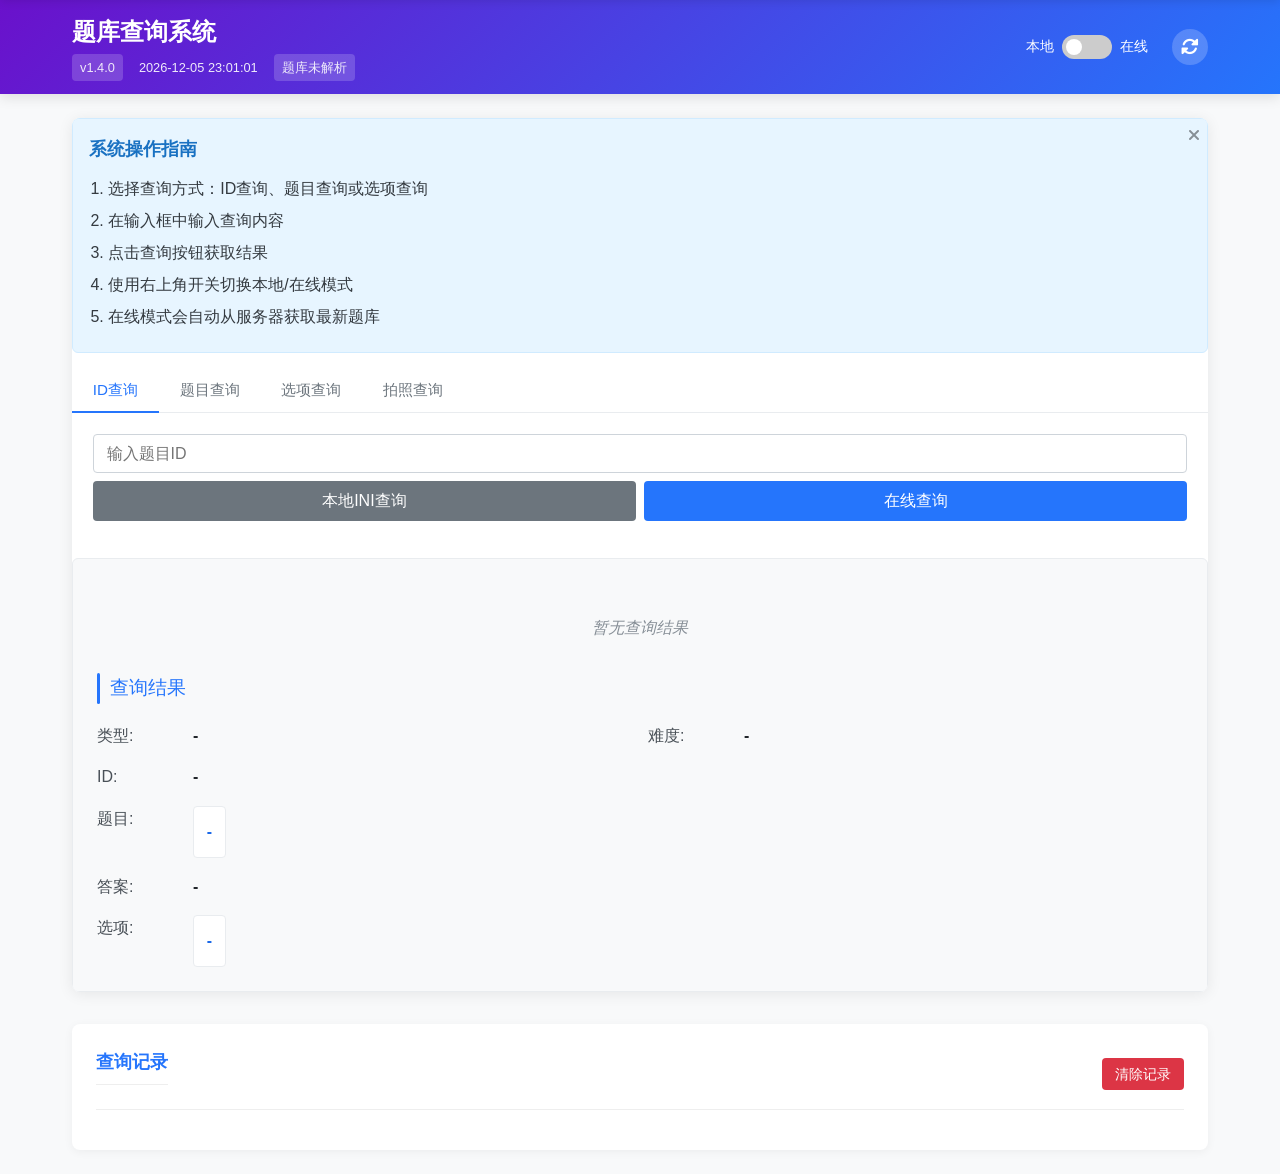
==== index.html @ 70f5b224 "Add files via upload" ====
<!DOCTYPE html>
<html lang="zh-CN">

<head>
    <meta charset="UTF-8">
    <meta name="viewport" content="width=device-width, initial-scale=1.0">
    <title>题库查询系统</title>
    <link rel="stylesheet" href="css/style.css">
    <link rel="stylesheet" href="https://cdnjs.cloudflare.com/ajax/libs/font-awesome/6.0.0-beta3/css/all.min.css">
</head>

<body>
    <!-- 全局提示条 -->
    <div class="alert-bar" id="alertBar"></div>

    <header class="header">
        <div class="header-content">
            <div class="header-left">
                <h1>题库查询系统</h1>
                <div class="header-meta">
                    <span class="version">v1.4.0</span>
                    <span class="current-time" id="currentTime"></span>
                    <span class="parse-status" id="parseStatus">题库未解析</span>
                </div>
            </div>
            <div class="header-controls">
                <div class="toggle-container">
                    <span class="toggle-label">本地</span>
                    <label class="toggle-switch">
                        <input type="checkbox" id="modeToggle">
                        <span class="slider"></span>
                    </label>
                    <span class="toggle-label">在线</span>
                </div>
                <button class="refresh-button" id="refreshButton" title="刷新数据">
                    <i class="fas fa-sync-alt"></i>
                </button>
            </div>
        </div>
    </header>

    <main class="content">
        <div class="search-container">
            <!-- 公告栏 -->
            <div class="notice-tab active" id="noticeTab">
                <div class="notice-content">
                    <h3>系统操作指南</h3>
                    <ol>
                        <li>选择查询方式：ID查询、题目查询或选项查询</li>
                        <li>在输入框中输入查询内容</li>
                        <li>点击查询按钮获取结果</li>
                        <li>使用右上角开关切换本地/在线模式</li>
                        <li>在线模式会自动从服务器获取最新题库</li>
                    </ol>
                </div>
                <button class="close-notice" id="closeNotice">
                    <i class="fas fa-times"></i>
                </button>
            </div>

            <div class="search-tabs">
                <button class="tab-button active" data-tab="id-tab">ID查询</button>
                <button class="tab-button" data-tab="question-tab">题目查询</button>
                <button class="tab-button" data-tab="option-tab">选项查询</button>
                <button class="tab-button" data-tab="camera-tab">拍照查询</button>
            </div>

            <!-- 修改后的ID查询表单 -->
            <div class="tab-content active" id="id-tab">
                <form class="search-form">
                    <input type="text" placeholder="输入题目ID" id="idInput">
                    <div class="query-buttons">
                        <button type="button" class="local-query">本地INI查询</button>
                        <button type="button" class="online-query">在线查询</button>
                    </div>
                </form>
            </div>

            <!-- 修改后的题目查询和选项查询表单 -->
            <div class="tab-content" id="question-tab">
                <form class="search-form">
                    <input type="text" placeholder="输入题目关键词">
                    <button type="submit">查询</button>
                </form>
            </div>

            <div class="tab-content" id="option-tab">
                <form class="search-form">
                    <input type="text" placeholder="输入选项内容">
                    <button type="submit">查询</button>
                </form>
            </div>

            <!-- 添加拍照识别页面 -->
            <div class="tab-content" id="camera-tab">
                <div class="camera-container">
                    <video id="cameraPreview" playsinline autoplay></video>
                    <canvas id="photoCanvas" style="display:none;"></canvas>
                    <div class="camera-controls">
                        <button id="toggleCamera">切换摄像头</button>
                        <button id="takePhoto">拍照</button>
                    </div>
                </div>
            </div>

            <!-- 统一结果展示 -->
            <div class="tab-content result-content" id="result-tab">
                <h3 class="result-title">查询结果</h3>
                <div class="result-grid">
                    <div class="result-item">
                        <label>类型:</label>
                        <span class="highlight" id="result-type">-</span>
                    </div>
                    <div class="result-item">
                        <label>难度:</label>
                        <span class="highlight" id="result-difficulty">-</span>
                    </div>
                    <div class="result-item">
                        <label>ID:</label>
                        <span class="highlight" id="result-id">-</span>
                    </div>
                    <div class="result-item full-width">
                        <label>题目:</label>
                        <div class="result-value highlight" id="result-question">-</div>
                    </div>
                    <div class="result-item">
                        <label>答案:</label>
                        <span class="highlight answer" id="result-answer">-</span>
                    </div>
                    <div class="result-item full-width">
                        <label>选项:</label>
                        <div class="result-value highlight" id="result-options">-</div>
                    </div>
                </div>
            </div>


        </div>
        <!-- 在查询记录部分添加清除按钮 -->
        <div class="query-history">
            <div class="history-header">
                <h3>查询记录</h3>
                <button class="clear-history" id="clearHistory">清除记录</button>
            </div>
            <ul id="historyList"></ul>
        </div>
    </main>

    <script src="js/script.js"></script>
</body>

</html>
---- css/style.css ----
/* 全局样式 */
* {
    margin: 0;
    padding: 0;
    box-sizing: border-box;
    font-family: 'Segoe UI', Tahoma, Geneva, Verdana, sans-serif;
}

body {
    background-color: #f8f9fa;
    color: #343a40;
    line-height: 1.6;
}

/* 动画效果 */
@keyframes fadeIn {
    from { opacity: 0; transform: translateY(10px); }
    to { opacity: 1; transform: translateY(0); }
}

@keyframes slideDown {
    from { transform: translateY(-100%); }
    to { transform: translateY(0); }
}

@keyframes pulse {
    0% { transform: scale(1); }
    50% { transform: scale(1.05); }
    100% { transform: scale(1); }
}

/* 全局提示条 */
.alert-bar {
    position: fixed;
    top: 0;
    left: 0;
    right: 0;
    padding: 12px 20px;
    text-align: center;
    font-weight: 500;
    z-index: 1000;
    transform: translateY(-100%);
    transition: all 0.4s cubic-bezier(0.68, -0.55, 0.265, 1.55);
    box-shadow: 0 2px 10px rgba(0, 0, 0, 0.1);
}

.alert-bar.show {
    transform: translateY(0);
    animation: slideDown 0.4s forwards;
}

.alert-bar.info {
    background-color: #d1ecf1;
    color: #0c5460;
    border-bottom: 1px solid #bee5eb;
}

.alert-bar.warning {
    background-color: #fff3cd;
    color: #856404;
    border-bottom: 1px solid #ffeeba;
}

.alert-bar.error {
    background-color: #f8d7da;
    color: #721c24;
    border-bottom: 1px solid #f5c6cb;
}

/* 头部样式 */
.header {
    background: linear-gradient(135deg, #6a11cb 0%, #2575fc 100%);
    color: white;
    padding: 0.8rem 0;
    box-shadow: 0 4px 12px rgba(0, 0, 0, 0.1);
    position: relative;
    z-index: 100;
    transition: all 0.3s ease;
}

.header-content {
    display: flex;
    justify-content: space-between;
    align-items: center;
    padding: 0 2rem;
    max-width: 1200px;
    margin: 0 auto;
}

.header-left {
    display: flex;
    flex-direction: column;
}

.header h1 {
    font-size: 1.5rem;
    font-weight: 600;
    margin-bottom: 0.2rem;
    transition: all 0.3s ease;
}

.header-meta {
    display: flex;
    gap: 1rem;
    font-size: 0.8rem;
    opacity: 0.9;
    align-items: center;
}

.version {
    background-color: rgba(255, 255, 255, 0.2);
    padding: 0.2rem 0.5rem;
    border-radius: 4px;
    transition: all 0.3s ease;
}

.current-time {
    display: inline-flex;
    align-items: center;
}

.parse-status {
    background-color: rgba(255, 255, 255, 0.2);
    padding: 0.2rem 0.5rem;
    border-radius: 4px;
    transition: all 0.3s ease;
}

.parse-status.parsed {
    background-color: rgba(40, 167, 69, 0.2);
}

.header-controls {
    display: flex;
    align-items: center;
    gap: 1.5rem;
}

/* 公告栏样式 */
.notice-tab {
    background-color: #e7f5ff;
    border: 1px solid #d0ebff;
    border-radius: 6px;
    padding: 1rem;
    margin-bottom: 1rem;
    position: relative;
    transition: all 0.3s ease;
    display: none;
}

.notice-tab.active {
    display: block;
    animation: fadeIn 0.5s ease-out;
}

.notice-content h3 {
    color: #1971c2;
    margin-bottom: 0.8rem;
    font-size: 1.1rem;
}

.notice-content ol {
    padding-left: 1.2rem;
    margin-bottom: 0;
}

.notice-content li {
    margin-bottom: 0.4rem;
}

.close-notice {
    position: absolute;
    top: 0.5rem;
    right: 0.5rem;
    background: none;
    border: none;
    color: #868e96;
    cursor: pointer;
    font-size: 1rem;
    transition: all 0.2s;
}

.close-notice:hover {
    color: #495057;
    transform: scale(1.1);
}

/* 切换按钮样式 */
.toggle-container {
    display: flex;
    align-items: center;
    gap: 0.5rem;
}

.toggle-label {
    font-size: 0.9rem;
    font-weight: 500;
    transition: all 0.3s ease;
}

.toggle-switch {
    position: relative;
    display: inline-block;
    width: 50px;
    height: 24px;
}

.toggle-switch input {
    opacity: 0;
    width: 0;
    height: 0;
}

.slider {
    position: absolute;
    cursor: pointer;
    top: 0;
    left: 0;
    right: 0;
    bottom: 0;
    background-color: #ccc;
    transition: .4s;
    border-radius: 24px;
}

.slider:before {
    position: absolute;
    content: "";
    height: 16px;
    width: 16px;
    left: 4px;
    bottom: 4px;
    background-color: white;
    transition: .4s;
    border-radius: 50%;
}

input:checked + .slider {
    background-color: #28a745;
}

input:checked + .slider:before {
    transform: translateX(26px);
}

/* 刷新按钮样式 */
.refresh-button {
    background-color: rgba(255, 255, 255, 0.2);
    border: none;
    color: white;
    font-size: 1.1rem;
    cursor: pointer;
    padding: 0.5rem;
    border-radius: 50%;
    width: 36px;
    height: 36px;
    display: flex;
    align-items: center;
    justify-content: center;
    transition: all 0.3s cubic-bezier(0.25, 0.8, 0.25, 1);
}

.refresh-button:hover {
    background-color: rgba(255, 255, 255, 0.3);
    transform: scale(1.1);
}

.refresh-button.refreshing {
    animation: spin 0.7s linear infinite, pulse 1.5s infinite;
}

@keyframes spin {
    0% { transform: rotate(0deg) scale(1); }
    100% { transform: rotate(360deg) scale(1); }
}

/* 内容区域样式 */
.content {
    max-width: 1200px;
    margin: 1.5rem auto;
    padding: 0 2rem;
    animation: fadeIn 0.6s ease-out;
}

.search-container {
    background-color: white;
    border-radius: 8px;
    box-shadow: 0 2px 15px rgba(0, 0, 0, 0.08);
    overflow: hidden;
    transition: all 0.3s ease;
}

.search-tabs {
    display: flex;
    border-bottom: 1px solid #e9ecef;
}

.tab-button {
    padding: 0.7rem 1.3rem;
    background: none;
    border: none;
    cursor: pointer;
    font-size: 0.95rem;
    color: #6c757d;
    position: relative;
    transition: all 0.3s cubic-bezier(0.25, 0.8, 0.25, 1);
}

.tab-button:hover {
    color: #495057;
    background-color: #f8f9fa;
    transform: translateY(-2px);
}

.tab-button.active {
    color: #2575fc;
    font-weight: 500;
}

.tab-button.active:after {
    content: '';
    position: absolute;
    bottom: -1px;
    left: 0;
    width: 100%;
    height: 2px;
    background-color: #2575fc;
    animation: widthGrow 0.3s ease-out;
}

@keyframes widthGrow {
    from { width: 0; }
    to { width: 100%; }
}

.tab-content {
    display: none;
    padding: 1.3rem;
    animation: fadeIn 0.4s ease-out;
}

.tab-content.active {
    display: block;
}

.search-form {
    display: flex;
    margin-bottom: 0;
    gap: 0.5rem;
    flex-direction: column;
    animation: fadeIn 0.5s ease-out;
}

.search-form input {
    padding: 0.6rem 0.8rem;
    flex-grow: 1;
    border: 1px solid #ced4da;
    border-radius: 4px;
    font-size: 1rem;
    transition: all 0.3s ease;
}

.search-form input:focus {
    outline: none;
    border-color: #2575fc;
    box-shadow: 0 0 0 0.2rem rgba(37, 117, 252, 0.25);
    transform: translateY(-1px);
}

/* 修改搜索表单按钮样式 */
.search-form button[type="submit"] {
    padding: 0.6rem 1.2rem;
    background-color: #2575fc;
    color: white;
    border: none;
    border-radius: 4px;
    cursor: pointer;
    font-size: 1rem;
    transition: all 0.3s cubic-bezier(0.25, 0.8, 0.25, 1);
    width: 100%;
}

.search-form button[type="submit"]:hover {
    background-color: #1a68e8;
    transform: translateY(-2px);
    box-shadow: 0 4px 8px rgba(0, 0, 0, 0.1);
}

.query-buttons {
    display: flex;
    gap: 0.5rem;
}

.query-buttons button {
    flex: 1;
    padding: 0.6rem 1.2rem;
    color: white;
    border: none;
    border-radius: 4px;
    cursor: pointer;
    font-size: 1rem;
    transition: all 0.3s cubic-bezier(0.25, 0.8, 0.25, 1);
}

/* 添加查询记录样式 */
.query-history {
    margin-top: 2rem;
    background-color: white;
    border-radius: 8px;
    padding: 1.5rem;
    box-shadow: 0 2px 10px rgba(0, 0, 0, 0.05);
}

.query-history h3 {
    color: #2575fc;
    margin-bottom: 1rem;
    font-size: 1.1rem;
    border-bottom: 1px solid #eee;
    padding-bottom: 0.5rem;
}

#historyList {
    list-style: none;
}

#historyList li {
    padding: 0.8rem 1rem;
    border-bottom: 1px solid #f0f0f0;
    cursor: pointer;
    transition: all 0.2s;
}

#historyList li:hover {
    background-color: #f8f9fa;
    color: #2575fc;
}

#historyList li:last-child {
    border-bottom: none;
}

/* 添加暂无查询提示样式 */
.result-content.empty::before {
    content: "暂无查询结果";
    display: block;
    text-align: center;
    color: #868e96;
    font-style: italic;
    padding: 2rem 0;
}

.local-query {
    background-color: #6c757d;
}

.local-query:hover {
    background-color: #5a6268;
    transform: translateY(-2px);
    box-shadow: 0 4px 8px rgba(0, 0, 0, 0.1);
}

.online-query {
    background-color: #2575fc;
}

.online-query:hover {
    background-color: #1a68e8;
    transform: translateY(-2px);
    box-shadow: 0 4px 8px rgba(0, 0, 0, 0.1);
}

/* 结果内容样式 */
.result-content {
    border: 1px solid #e9ecef;
    border-radius: 6px;
    padding: 1.5rem;
    background-color: #f8f9fa;
    margin-top: 1rem;
    animation: fadeIn 0.5s ease-out;
}

.result-title {
    margin-bottom: 1.2rem;
    color: #2575fc;
    font-size: 1.2rem;
    font-weight: 500;
    position: relative;
    padding-left: 0.8rem;
}

.result-title:before {
    content: '';
    position: absolute;
    left: 0;
    top: 0;
    bottom: 0;
    width: 3px;
    background-color: #2575fc;
    border-radius: 2px;
}

.result-grid {
    display: grid;
    grid-template-columns: repeat(2, 1fr);
    gap: 1rem;
}

.result-item {
    display: flex;
    align-items: flex-start;
    animation: fadeIn 0.6s ease-out;
}

.result-item.full-width {
    grid-column: span 2;
}

.result-item label {
    font-weight: 500;
    color: #495057;
    min-width: 80px;
    margin-right: 1rem;
    transition: all 0.3s ease;
}

.result-item span, .result-value {
    color: #212529;
    word-break: break-word;
    transition: all 0.3s ease;
}

.result-value {
    background-color: white;
    padding: 0.8rem;
    border-radius: 4px;
    border: 1px solid #e9ecef;
    white-space: pre-line;
    line-height: 1.5;
}

/* 强调效果 */
.highlight {
    font-weight: 600;
    color: #1a68e8;
    transition: all 0.3s ease;
}

.answer {
    color: #28a745;
    font-weight: 700;
    animation: pulse 1s ease-in-out;
}

/* 响应式设计 */
@media (max-width: 768px) {
    .header-content {
        flex-direction: column;
        align-items: stretch;
        gap: 0.8rem;
        padding: 0.8rem;
    }
    
    .header-left {
        margin-bottom: 0.3rem;
    }
    
    .header h1 {
        font-size: 1.3rem;
    }
    
    .header-meta {
        flex-wrap: wrap;
    }
    
    .header-controls {
        justify-content: space-between;
    }
    
    .search-tabs {
        overflow-x: auto;
    }
    
    .tab-button {
        padding: 0.6rem 0.9rem;
        font-size: 0.9rem;
        white-space: nowrap;
    }
    
    .query-buttons {
        flex-direction: column;
    }
    
    .result-grid {
        grid-template-columns: 1fr;
    }
    
    .result-item.full-width {
        grid-column: span 1;
    }
    
    .result-item {
        flex-direction: column;
        gap: 0.3rem;
    }
    
    .result-item label {
        margin-right: 0;
    }
    
    .content {
        padding: 0 1rem;
        margin: 1rem auto;
    }
}


/* 查询记录头部样式 */
.history-header {
    display: flex;
    justify-content: space-between;
    align-items: center;
    margin-bottom: 1rem;
    border-bottom: 1px solid #eee;
    padding-bottom: 0.5rem;
}

.clear-history {
    background-color: #dc3545;
    color: white;
    border: none;
    padding: 0.4rem 0.8rem;
    border-radius: 4px;
    cursor: pointer;
    font-size: 0.9rem;
    transition: all 0.2s;
}

.clear-history:hover {
    background-color: #c82333;
}

/* 拍照识别页面样式 */
.camera-container {
    display: flex;
    flex-direction: column;
    align-items: center;
    gap: 1rem;
}

#cameraPreview {
    width: 100%;
    max-width: 600px;
    background-color: #000;
    border-radius: 8px;
}

#photoCanvas {
    width: 100%;
    max-width: 600px;
    border-radius: 8px;
    display: none;
}

.camera-controls {
    display: flex;
    gap: 1rem;
    justify-content: center;
    width: 100%;
}

.camera-controls button {
    padding: 0.6rem 1.2rem;
    background-color: #2575fc;
    color: white;
    border: none;
    border-radius: 4px;
    cursor: pointer;
    font-size: 1rem;
    transition: all 0.3s;
}

.camera-controls button:hover {
    background-color: #1a68e8;
    transform: translateY(-2px);
}

.camera-controls button#toggleCamera {
    background-color: #6c757d;
}

.camera-controls button#toggleCamera:hover {
    background-color: #5a6268;
}
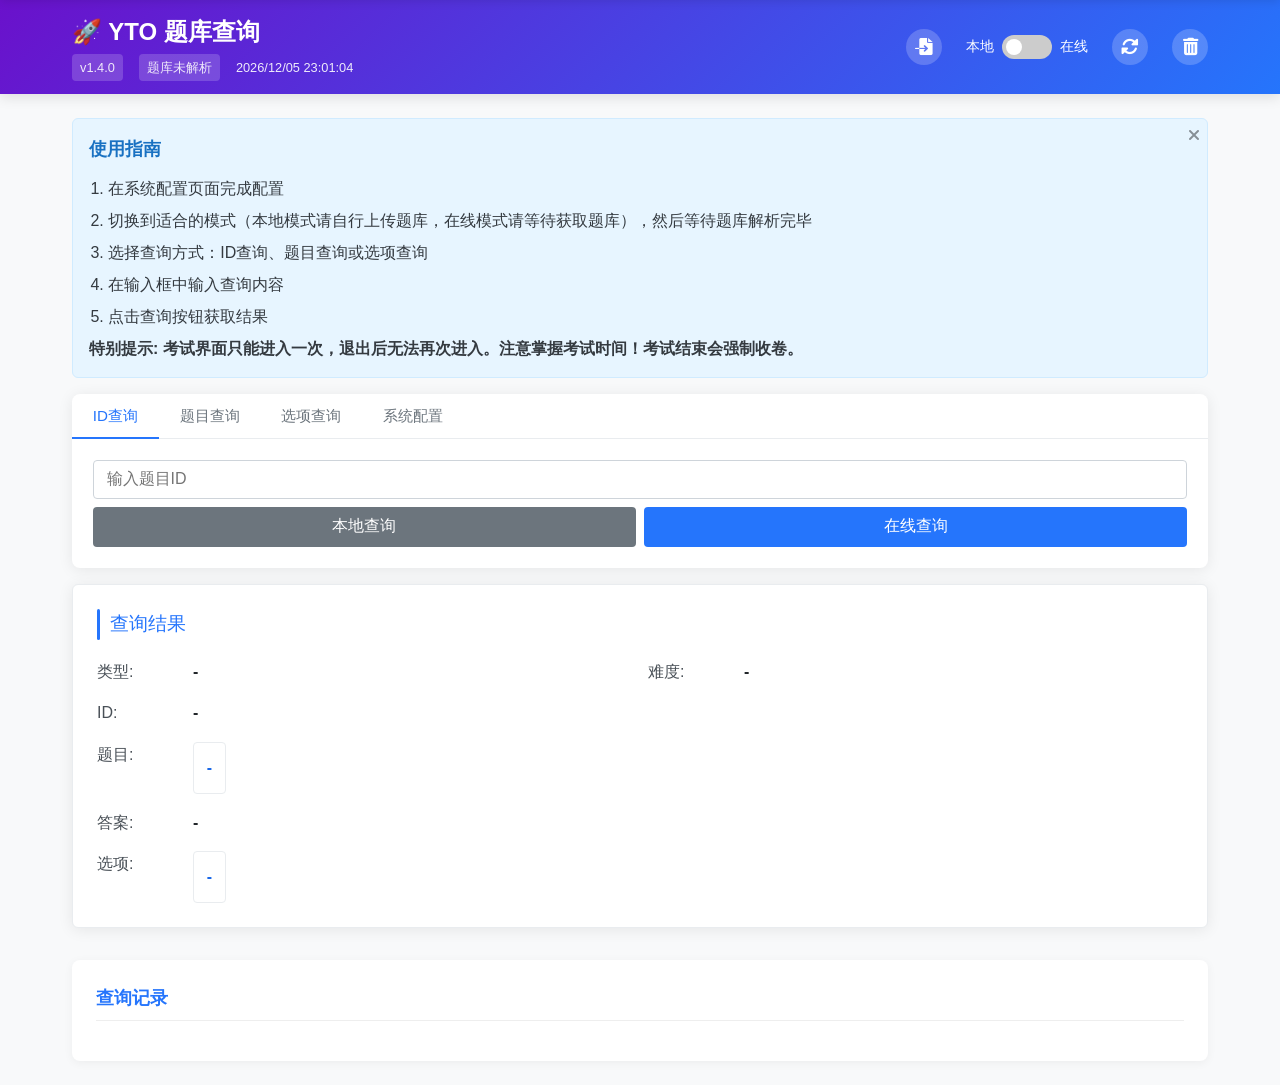
==== commit 50275811: "Add files via upload" ====
--- a/index.html
+++ b/index.html
@@ -4,7 +4,8 @@
 <head>
     <meta charset="UTF-8">
     <meta name="viewport" content="width=device-width, initial-scale=1.0">
-    <title>题库查询系统</title>
+    <title>YTO 题库查询系统</title>
+    <link rel="icon" href="favicon.ico" type="image/x-icon">
     <link rel="stylesheet" href="css/style.css">
     <link rel="stylesheet" href="https://cdnjs.cloudflare.com/ajax/libs/font-awesome/6.0.0-beta3/css/all.min.css">
 </head>
@@ -16,53 +17,61 @@
     <header class="header">
         <div class="header-content">
             <div class="header-left">
-                <h1>题库查询系统</h1>
+                <h1>🚀 YTO 题库查询</h1>
                 <div class="header-meta">
                     <span class="version">v1.4.0</span>
+                    <span class="parse-status" id="parseStatus">题库未解析</span>
                     <span class="current-time" id="currentTime"></span>
-                    <span class="parse-status" id="parseStatus">题库未解析</span>
                 </div>
             </div>
             <div class="header-controls">
+                <button class="import-button" id="importButton" title="导入题库" style="display: none;">
+                    <i class="fas fa-file-import"></i>
+                </button>
                 <div class="toggle-container">
                     <span class="toggle-label">本地</span>
                     <label class="toggle-switch">
-                        <input type="checkbox" id="modeToggle">
+                        <input type="checkbox" id="modeToggle" title="点击切换模式">
                         <span class="slider"></span>
                     </label>
                     <span class="toggle-label">在线</span>
                 </div>
-                <button class="refresh-button" id="refreshButton" title="刷新数据">
+                <button class="refresh-button" id="refreshButton" title="重新获取题库">
                     <i class="fas fa-sync-alt"></i>
+                </button>
+                <button class="delete-button" id="deleteButton" title="清除所有记录">
+                    <i class="fas fa-trash-alt"></i>
                 </button>
             </div>
         </div>
     </header>
 
     <main class="content">
+
+        <!-- 公告栏 -->
+        <div class="notice-tab active" id="noticeTab">
+            <div class="notice-content">
+                <h3>使用指南</h3>
+                <ol>
+                    <li>在系统配置页面完成配置</li>
+                    <li>切换到适合的模式（本地模式请自行上传题库，在线模式请等待获取题库），然后等待题库解析完毕</li>
+                    <li>选择查询方式：ID查询、题目查询或选项查询</li>
+                    <li>在输入框中输入查询内容</li>
+                    <li>点击查询按钮获取结果</li>
+                </ol>
+                <h4>特别提示: 考试界面只能进入一次，退出后无法再次进入。注意掌握考试时间！考试结束会强制收卷。</h4>
+            </div>
+            <button class="close-notice" id="closeNotice">
+                <i class="fas fa-times"></i>
+            </button>
+        </div>
+
         <div class="search-container">
-            <!-- 公告栏 -->
-            <div class="notice-tab active" id="noticeTab">
-                <div class="notice-content">
-                    <h3>系统操作指南</h3>
-                    <ol>
-                        <li>选择查询方式：ID查询、题目查询或选项查询</li>
-                        <li>在输入框中输入查询内容</li>
-                        <li>点击查询按钮获取结果</li>
-                        <li>使用右上角开关切换本地/在线模式</li>
-                        <li>在线模式会自动从服务器获取最新题库</li>
-                    </ol>
-                </div>
-                <button class="close-notice" id="closeNotice">
-                    <i class="fas fa-times"></i>
-                </button>
-            </div>
-
             <div class="search-tabs">
                 <button class="tab-button active" data-tab="id-tab">ID查询</button>
                 <button class="tab-button" data-tab="question-tab">题目查询</button>
                 <button class="tab-button" data-tab="option-tab">选项查询</button>
-                <button class="tab-button" data-tab="camera-tab">拍照查询</button>
+                <button class="tab-button" data-tab="settings-tab">系统配置</button>
             </div>
 
             <!-- 修改后的ID查询表单 -->
@@ -70,80 +79,108 @@
                 <form class="search-form">
                     <input type="text" placeholder="输入题目ID" id="idInput">
                     <div class="query-buttons">
-                        <button type="button" class="local-query">本地INI查询</button>
+                        <button type="button" class="local-query">本地查询</button>
                         <button type="button" class="online-query">在线查询</button>
                     </div>
                 </form>
             </div>
 
             <!-- 修改后的题目查询和选项查询表单 -->
+            <!-- 修改题目查询表单 -->
             <div class="tab-content" id="question-tab">
-                <form class="search-form">
-                    <input type="text" placeholder="输入题目关键词">
+                <form class="search-form" id="questionForm">
+                    <input type="text" placeholder="输入题目关键词" id="questionInput">
                     <button type="submit">查询</button>
                 </form>
             </div>
 
             <div class="tab-content" id="option-tab">
-                <form class="search-form">
-                    <input type="text" placeholder="输入选项内容">
+                <form class="search-form" id="optionForm">
+                    <input type="text" placeholder="输入选项内容" id="optionInput">
                     <button type="submit">查询</button>
                 </form>
             </div>
 
-            <!-- 添加拍照识别页面 -->
-            <div class="tab-content" id="camera-tab">
-                <div class="camera-container">
-                    <video id="cameraPreview" playsinline autoplay></video>
-                    <canvas id="photoCanvas" style="display:none;"></canvas>
-                    <div class="camera-controls">
-                        <button id="toggleCamera">切换摄像头</button>
-                        <button id="takePhoto">拍照</button>
+            <div class="tab-content" id="settings-tab">
+                <div class="settings-container">
+                    <div class="setting-item">
+                        <h4>账号授权</h4>
+                        <div class="radio-group">
+                            <label>
+                                <input type="radio" name="authType" value="cloud" checked>
+                                <span>云端授权</span>
+                            </label>
+                            <label>
+                                <input type="radio" name="authType" value="local">
+                                <span>本地授权</span>
+                            </label>
+                        </div>
                     </div>
+
+                    <div class="setting-item">
+                        <h4>题库源</h4>
+                        <div class="radio-group">
+                            <label>
+                                <input type="radio" name="questionSource" value="global" checked>
+                                <span>全球源</span>
+                            </label>
+                            <label>
+                                <input type="radio" name="questionSource" value="local">
+                                <span>国内源</span>
+                            </label>
+                        </div>
+                    </div>
+
+                    <button class="save-settings" id="saveSettings">保存设置</button>
+                    <button class="get-auth" id="getAuthButton">获取账号授权</button>
                 </div>
             </div>
 
-            <!-- 统一结果展示 -->
-            <div class="tab-content result-content" id="result-tab">
-                <h3 class="result-title">查询结果</h3>
-                <div class="result-grid">
-                    <div class="result-item">
-                        <label>类型:</label>
-                        <span class="highlight" id="result-type">-</span>
-                    </div>
-                    <div class="result-item">
-                        <label>难度:</label>
-                        <span class="highlight" id="result-difficulty">-</span>
-                    </div>
-                    <div class="result-item">
-                        <label>ID:</label>
-                        <span class="highlight" id="result-id">-</span>
-                    </div>
-                    <div class="result-item full-width">
-                        <label>题目:</label>
-                        <div class="result-value highlight" id="result-question">-</div>
-                    </div>
-                    <div class="result-item">
-                        <label>答案:</label>
-                        <span class="highlight answer" id="result-answer">-</span>
-                    </div>
-                    <div class="result-item full-width">
-                        <label>选项:</label>
-                        <div class="result-value highlight" id="result-options">-</div>
-                    </div>
+        </div>
+
+        <!-- 统一结果展示 -->
+        <div class="tab-content result-content" id="result-tab">
+            <h3 class="result-title">查询结果</h3>
+            <!-- 新增多结果选择区域 -->
+            <div class="multi-results" id="multiResults" style="display: none;">
+                <h4>找到多个匹配结果：</h4>
+                <ul class="result-list" id="resultList"></ul>
+            </div>
+            <div class="result-grid">
+                <div class="result-item">
+                    <label>类型:</label>
+                    <span class="highlight" id="result-type">-</span>
+                </div>
+                <div class="result-item">
+                    <label>难度:</label>
+                    <span class="highlight" id="result-difficulty">-</span>
+                </div>
+                <div class="result-item">
+                    <label>ID:</label>
+                    <span class="highlight" id="result-id">-</span>
+                </div>
+                <div class="result-item full-width">
+                    <label>题目:</label>
+                    <div class="result-value highlight" id="result-question">-</div>
+                </div>
+                <div class="result-item">
+                    <label>答案:</label>
+                    <span class="highlight answer" id="result-answer">-</span>
+                </div>
+                <div class="result-item full-width">
+                    <label>选项:</label>
+                    <div class="result-value highlight" id="result-options">-</div>
                 </div>
             </div>
 
+        </div>
 
-        </div>
         <!-- 在查询记录部分添加清除按钮 -->
         <div class="query-history">
-            <div class="history-header">
-                <h3>查询记录</h3>
-                <button class="clear-history" id="clearHistory">清除记录</button>
-            </div>
+            <h3>查询记录</h3>
             <ul id="historyList"></ul>
         </div>
+
     </main>
 
     <script src="js/script.js"></script>
--- a/css/style.css
+++ b/css/style.css
@@ -14,19 +14,39 @@
 
 /* 动画效果 */
 @keyframes fadeIn {
-    from { opacity: 0; transform: translateY(10px); }
-    to { opacity: 1; transform: translateY(0); }
+    from {
+        opacity: 0;
+        transform: translateY(10px);
+    }
+
+    to {
+        opacity: 1;
+        transform: translateY(0);
+    }
 }
 
 @keyframes slideDown {
-    from { transform: translateY(-100%); }
-    to { transform: translateY(0); }
+    from {
+        transform: translateY(-100%);
+    }
+
+    to {
+        transform: translateY(0);
+    }
 }
 
 @keyframes pulse {
-    0% { transform: scale(1); }
-    50% { transform: scale(1.05); }
-    100% { transform: scale(1); }
+    0% {
+        transform: scale(1);
+    }
+
+    50% {
+        transform: scale(1.05);
+    }
+
+    100% {
+        transform: scale(1);
+    }
 }
 
 /* 全局提示条 */
@@ -235,15 +255,16 @@
     border-radius: 50%;
 }
 
-input:checked + .slider {
+input:checked+.slider {
     background-color: #28a745;
 }
 
-input:checked + .slider:before {
+input:checked+.slider:before {
     transform: translateX(26px);
 }
 
 /* 刷新按钮样式 */
+.delete-button,
 .refresh-button {
     background-color: rgba(255, 255, 255, 0.2);
     border: none;
@@ -260,6 +281,12 @@
     transition: all 0.3s cubic-bezier(0.25, 0.8, 0.25, 1);
 }
 
+.delete-button:hover {
+    background-color: rgba(255, 255, 255, 0.3);
+    transform: scale(1.1);
+    color: #ff6b6b;
+}
+
 .refresh-button:hover {
     background-color: rgba(255, 255, 255, 0.3);
     transform: scale(1.1);
@@ -270,8 +297,13 @@
 }
 
 @keyframes spin {
-    0% { transform: rotate(0deg) scale(1); }
-    100% { transform: rotate(360deg) scale(1); }
+    0% {
+        transform: rotate(0deg) scale(1);
+    }
+
+    100% {
+        transform: rotate(360deg) scale(1);
+    }
 }
 
 /* 内容区域样式 */
@@ -329,8 +361,13 @@
 }
 
 @keyframes widthGrow {
-    from { width: 0; }
-    to { width: 100%; }
+    from {
+        width: 0;
+    }
+
+    to {
+        width: 100%;
+    }
 }
 
 .tab-content {
@@ -440,14 +477,14 @@
 }
 
 /* 添加暂无查询提示样式 */
-.result-content.empty::before {
+/* .result-content.empty::before {
     content: "暂无查询结果";
     display: block;
     text-align: center;
     color: #868e96;
     font-style: italic;
     padding: 2rem 0;
-}
+} */
 
 .local-query {
     background-color: #6c757d;
@@ -474,9 +511,10 @@
     border: 1px solid #e9ecef;
     border-radius: 6px;
     padding: 1.5rem;
-    background-color: #f8f9fa;
+    background-color: white;
     margin-top: 1rem;
     animation: fadeIn 0.5s ease-out;
+    box-shadow: 0 2px 15px rgba(0, 0, 0, 0.08);
 }
 
 .result-title {
@@ -523,7 +561,8 @@
     transition: all 0.3s ease;
 }
 
-.result-item span, .result-value {
+.result-item span,
+.result-value {
     color: #212529;
     word-break: break-word;
     transition: all 0.3s ease;
@@ -559,54 +598,54 @@
         gap: 0.8rem;
         padding: 0.8rem;
     }
-    
+
     .header-left {
         margin-bottom: 0.3rem;
     }
-    
+
     .header h1 {
         font-size: 1.3rem;
     }
-    
+
     .header-meta {
         flex-wrap: wrap;
     }
-    
+
     .header-controls {
         justify-content: space-between;
     }
-    
+
     .search-tabs {
         overflow-x: auto;
     }
-    
+
     .tab-button {
         padding: 0.6rem 0.9rem;
         font-size: 0.9rem;
         white-space: nowrap;
     }
-    
+
     .query-buttons {
         flex-direction: column;
     }
-    
+
     .result-grid {
         grid-template-columns: 1fr;
     }
-    
+
     .result-item.full-width {
         grid-column: span 1;
     }
-    
+
     .result-item {
         flex-direction: column;
         gap: 0.3rem;
     }
-    
+
     .result-item label {
         margin-right: 0;
     }
-    
+
     .content {
         padding: 0 1rem;
         margin: 1rem auto;
@@ -624,53 +663,91 @@
     padding-bottom: 0.5rem;
 }
 
-.clear-history {
-    background-color: #dc3545;
-    color: white;
-    border: none;
-    padding: 0.4rem 0.8rem;
-    border-radius: 4px;
-    cursor: pointer;
+
+/* 多结果列表样式 */
+.multi-results {
+    margin-top: 1.5rem;
+    padding: 1rem;
+    background-color: #f8f9fa;
+    border-radius: 6px;
+    border: 1px solid #e9ecef;
+}
+
+.multi-results h4 {
+    margin-bottom: 0.8rem;
+    color: #495057;
+}
+
+.result-list {
+    list-style: none;
+    max-height: 300px;
+    overflow-y: auto;
+}
+
+.result-list li {
+    padding: 0.8rem 1rem;
+    border-bottom: 1px solid #e9ecef;
+    cursor: pointer;
+    transition: all 0.2s;
+}
+
+.result-list li:hover {
+    background-color: #e9f5ff;
+    color: #2575fc;
+}
+
+.result-list li:last-child {
+    border-bottom: none;
+}
+
+.result-list li .question-preview {
+    color: #6c757d;
     font-size: 0.9rem;
-    transition: all 0.2s;
-}
-
-.clear-history:hover {
-    background-color: #c82333;
-}
-
-/* 拍照识别页面样式 */
-.camera-container {
-    display: flex;
-    flex-direction: column;
+    margin-top: 0.3rem;
+    white-space: nowrap;
+    overflow: hidden;
+    text-overflow: ellipsis;
+}
+
+
+
+/* 系统配置页面样式 */
+.settings-container {
+    padding: 1.5rem;
+    background-color: white;
+    border-radius: 8px;
+    box-shadow: 0 2px 10px rgba(0, 0, 0, 0.05);
+}
+
+.setting-item {
+    margin-bottom: 1.5rem;
+    padding-bottom: 1rem;
+    border-bottom: 1px solid #eee;
+}
+
+.setting-item h4 {
+    margin-bottom: 0.8rem;
+    color: #495057;
+}
+
+.radio-group {
+    display: flex;
+    gap: 1.5rem;
+}
+
+.radio-group label {
+    display: flex;
     align-items: center;
-    gap: 1rem;
-}
-
-#cameraPreview {
-    width: 100%;
-    max-width: 600px;
-    background-color: #000;
-    border-radius: 8px;
-}
-
-#photoCanvas {
-    width: 100%;
-    max-width: 600px;
-    border-radius: 8px;
-    display: none;
-}
-
-.camera-controls {
-    display: flex;
-    gap: 1rem;
-    justify-content: center;
-    width: 100%;
-}
-
-.camera-controls button {
+    cursor: pointer;
+}
+
+.radio-group input[type="radio"] {
+    margin-right: 0.5rem;
+}
+
+.save-settings {
     padding: 0.6rem 1.2rem;
-    background-color: #2575fc;
+    background-color: #28a745;
     color: white;
     border: none;
     border-radius: 4px;
@@ -679,15 +756,65 @@
     transition: all 0.3s;
 }
 
-.camera-controls button:hover {
-    background-color: #1a68e8;
+.save-settings:hover {
+    background-color: #218838;
     transform: translateY(-2px);
 }
 
-.camera-controls button#toggleCamera {
-    background-color: #6c757d;
-}
-
-.camera-controls button#toggleCamera:hover {
-    background-color: #5a6268;
+/* 导入按钮样式 (与刷新按钮一致) */
+.import-button {
+    background-color: rgba(255, 255, 255, 0.2);
+    border: none;
+    color: white;
+    font-size: 1.1rem;
+    cursor: pointer;
+    padding: 0.5rem;
+    border-radius: 50%;
+    width: 36px;
+    height: 36px;
+    display: flex;
+    align-items: center;
+    justify-content: center;
+    transition: all 0.3s cubic-bezier(0.25, 0.8, 0.25, 1);
+}
+
+.import-button:hover {
+    background-color: rgba(255, 255, 255, 0.3);
+    transform: scale(1.1);
+}
+
+
+
+
+/* 设置按钮容器 */
+.setting-buttons {
+    display: flex;
+    gap: 1rem;
+    margin-top: 1.5rem;
+}
+
+/* 获取授权按钮样式 */
+.get-auth {
+    padding: 0.6rem 1.2rem;
+    background-color: #FFD700; /* 淡金黄色 */
+    color: #333;
+    border: none;
+    border-radius: 4px;
+    cursor: pointer;
+    font-size: 1rem;
+    transition: all 0.3s;
+    box-shadow: 0 2px 4px rgba(0, 0, 0, 0.1);
+}
+
+.get-auth:hover {
+    background-color: #FFC800;
+    transform: translateY(-2px);
+    box-shadow: 0 4px 8px rgba(0, 0, 0, 0.15);
+}
+
+/* 禁用状态样式 */
+.get-auth:disabled {
+    background-color: #e0e0e0;
+    color: #999;
+    cursor: not-allowed;
 }
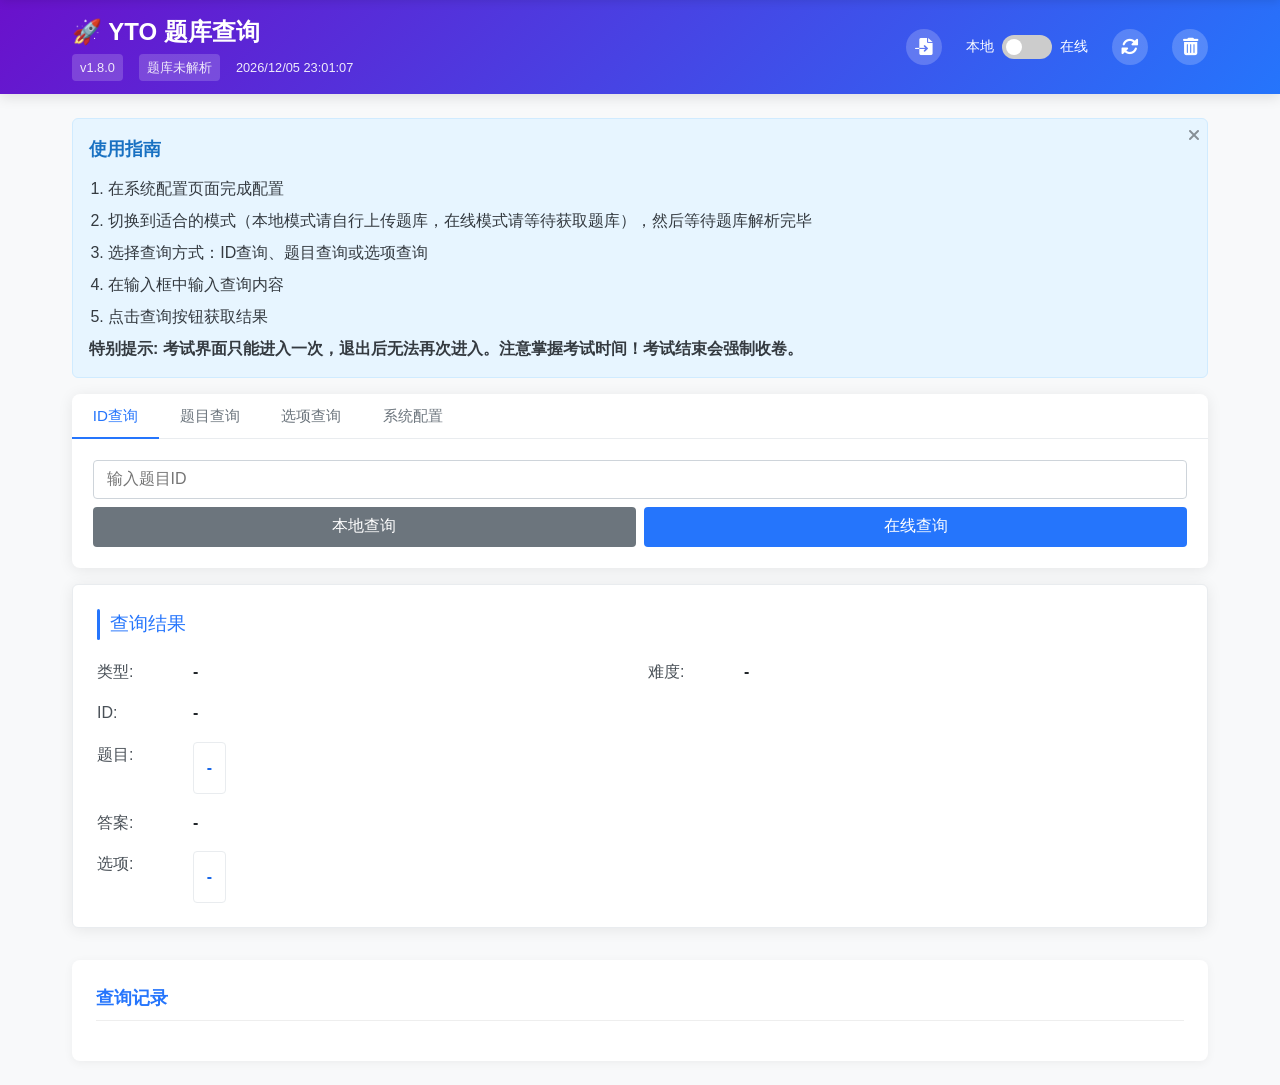
==== commit ab0642ca: "Add files via upload" ====
--- a/index.html
+++ b/index.html
@@ -19,7 +19,7 @@
             <div class="header-left">
                 <h1>🚀 YTO 题库查询</h1>
                 <div class="header-meta">
-                    <span class="version">v1.4.0</span>
+                    <span class="version">v1.8.0</span>
                     <span class="parse-status" id="parseStatus">题库未解析</span>
                     <span class="current-time" id="currentTime"></span>
                 </div>
